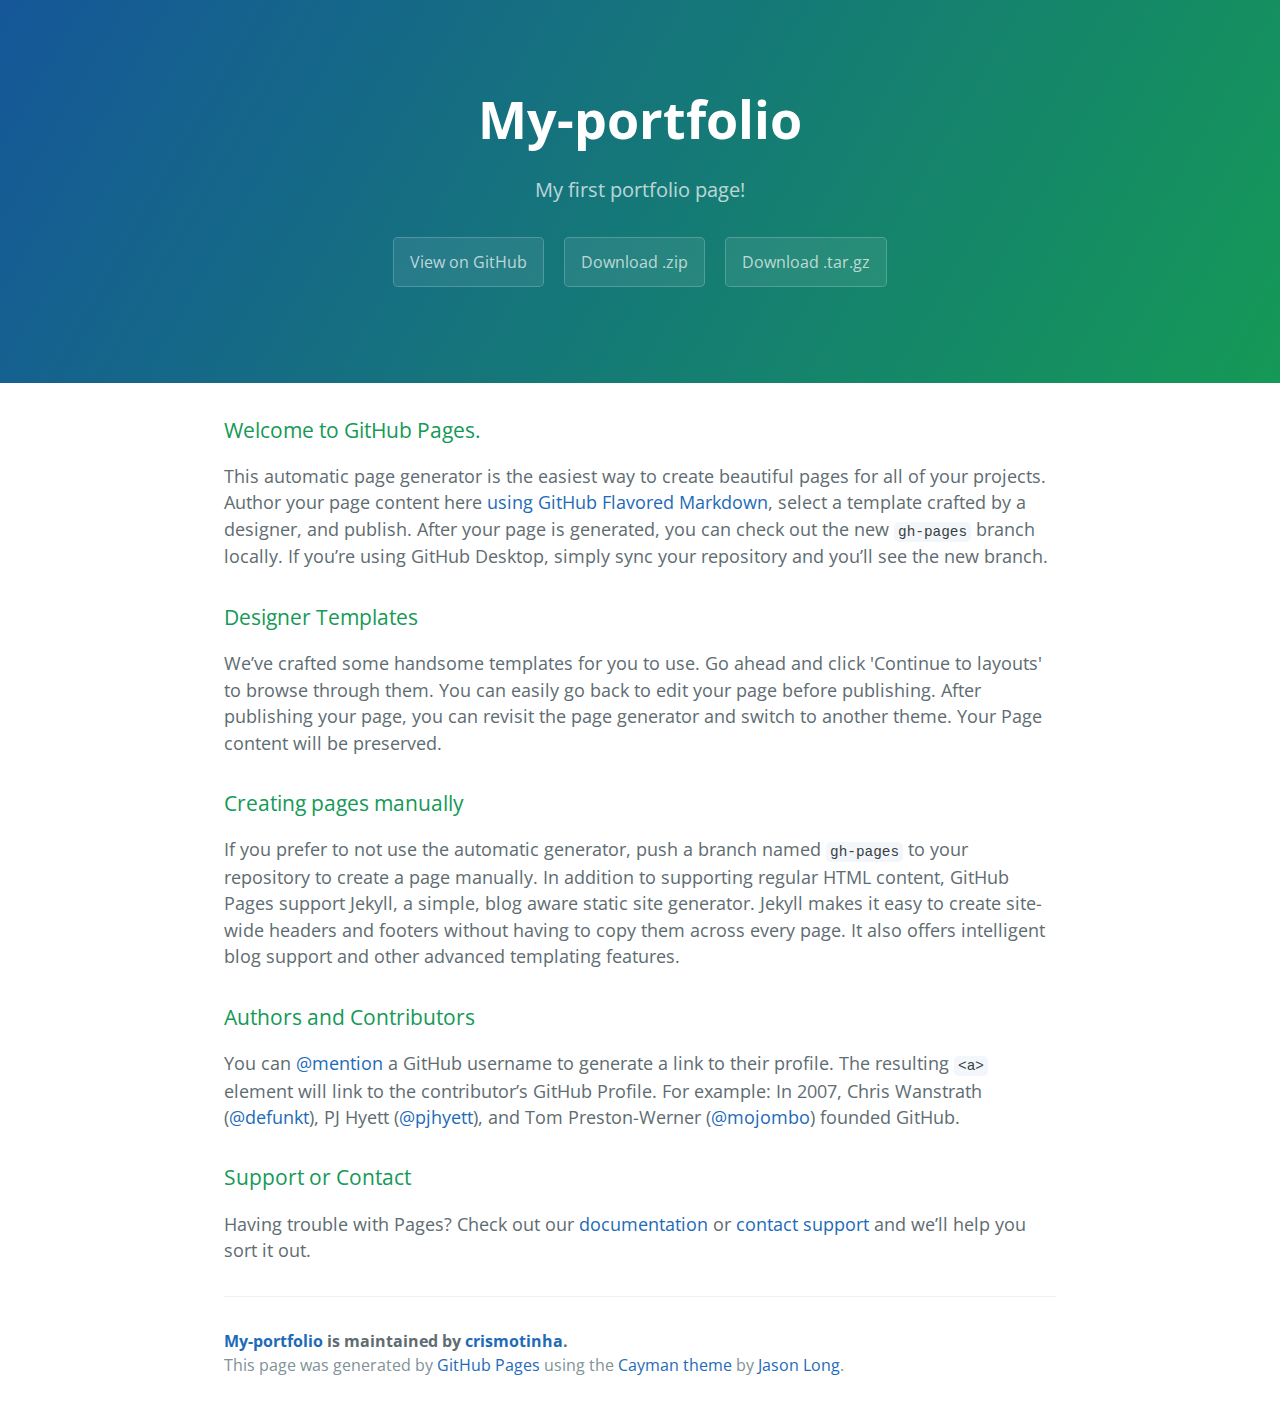
==== index.html @ 75659010 "Create gh-pages branch via GitHub" ====
<!DOCTYPE html>
<html lang="en-us">
  <head>
    <meta charset="UTF-8">
    <title>My-portfolio by crismotinha</title>
    <meta name="viewport" content="width=device-width, initial-scale=1">
    <link rel="stylesheet" type="text/css" href="stylesheets/normalize.css" media="screen">
    <link href='https://fonts.googleapis.com/css?family=Open+Sans:400,700' rel='stylesheet' type='text/css'>
    <link rel="stylesheet" type="text/css" href="stylesheets/stylesheet.css" media="screen">
    <link rel="stylesheet" type="text/css" href="stylesheets/github-light.css" media="screen">
  </head>
  <body>
    <section class="page-header">
      <h1 class="project-name">My-portfolio</h1>
      <h2 class="project-tagline">My first portfolio page!</h2>
      <a href="https://github.com/crismotinha/my-portfolio" class="btn">View on GitHub</a>
      <a href="https://github.com/crismotinha/my-portfolio/zipball/master" class="btn">Download .zip</a>
      <a href="https://github.com/crismotinha/my-portfolio/tarball/master" class="btn">Download .tar.gz</a>
    </section>

    <section class="main-content">
      <h3>
<a id="welcome-to-github-pages" class="anchor" href="#welcome-to-github-pages" aria-hidden="true"><span aria-hidden="true" class="octicon octicon-link"></span></a>Welcome to GitHub Pages.</h3>

<p>This automatic page generator is the easiest way to create beautiful pages for all of your projects. Author your page content here <a href="https://guides.github.com/features/mastering-markdown/">using GitHub Flavored Markdown</a>, select a template crafted by a designer, and publish. After your page is generated, you can check out the new <code>gh-pages</code> branch locally. If you’re using GitHub Desktop, simply sync your repository and you’ll see the new branch.</p>

<h3>
<a id="designer-templates" class="anchor" href="#designer-templates" aria-hidden="true"><span aria-hidden="true" class="octicon octicon-link"></span></a>Designer Templates</h3>

<p>We’ve crafted some handsome templates for you to use. Go ahead and click 'Continue to layouts' to browse through them. You can easily go back to edit your page before publishing. After publishing your page, you can revisit the page generator and switch to another theme. Your Page content will be preserved.</p>

<h3>
<a id="creating-pages-manually" class="anchor" href="#creating-pages-manually" aria-hidden="true"><span aria-hidden="true" class="octicon octicon-link"></span></a>Creating pages manually</h3>

<p>If you prefer to not use the automatic generator, push a branch named <code>gh-pages</code> to your repository to create a page manually. In addition to supporting regular HTML content, GitHub Pages support Jekyll, a simple, blog aware static site generator. Jekyll makes it easy to create site-wide headers and footers without having to copy them across every page. It also offers intelligent blog support and other advanced templating features.</p>

<h3>
<a id="authors-and-contributors" class="anchor" href="#authors-and-contributors" aria-hidden="true"><span aria-hidden="true" class="octicon octicon-link"></span></a>Authors and Contributors</h3>

<p>You can <a href="https://help.github.com/articles/basic-writing-and-formatting-syntax/#mentioning-users-and-teams" class="user-mention">@mention</a> a GitHub username to generate a link to their profile. The resulting <code>&lt;a&gt;</code> element will link to the contributor’s GitHub Profile. For example: In 2007, Chris Wanstrath (<a href="https://github.com/defunkt" class="user-mention">@defunkt</a>), PJ Hyett (<a href="https://github.com/pjhyett" class="user-mention">@pjhyett</a>), and Tom Preston-Werner (<a href="https://github.com/mojombo" class="user-mention">@mojombo</a>) founded GitHub.</p>

<h3>
<a id="support-or-contact" class="anchor" href="#support-or-contact" aria-hidden="true"><span aria-hidden="true" class="octicon octicon-link"></span></a>Support or Contact</h3>

<p>Having trouble with Pages? Check out our <a href="https://help.github.com/pages">documentation</a> or <a href="https://github.com/contact">contact support</a> and we’ll help you sort it out.</p>

      <footer class="site-footer">
        <span class="site-footer-owner"><a href="https://github.com/crismotinha/my-portfolio">My-portfolio</a> is maintained by <a href="https://github.com/crismotinha">crismotinha</a>.</span>

        <span class="site-footer-credits">This page was generated by <a href="https://pages.github.com">GitHub Pages</a> using the <a href="https://github.com/jasonlong/cayman-theme">Cayman theme</a> by <a href="https://twitter.com/jasonlong">Jason Long</a>.</span>
      </footer>

    </section>

  
  </body>
</html>
---- stylesheets/stylesheet.css ----
* {
  box-sizing: border-box; }

body {
  padding: 0;
  margin: 0;
  font-family: "Open Sans", "Helvetica Neue", Helvetica, Arial, sans-serif;
  font-size: 16px;
  line-height: 1.5;
  color: #606c71; }

a {
  color: #1e6bb8;
  text-decoration: none; }
  a:hover {
    text-decoration: underline; }

.btn {
  display: inline-block;
  margin-bottom: 1rem;
  color: rgba(255, 255, 255, 0.7);
  background-color: rgba(255, 255, 255, 0.08);
  border-color: rgba(255, 255, 255, 0.2);
  border-style: solid;
  border-width: 1px;
  border-radius: 0.3rem;
  transition: color 0.2s, background-color 0.2s, border-color 0.2s; }
  .btn + .btn {
    margin-left: 1rem; }

.btn:hover {
  color: rgba(255, 255, 255, 0.8);
  text-decoration: none;
  background-color: rgba(255, 255, 255, 0.2);
  border-color: rgba(255, 255, 255, 0.3); }

@media screen and (min-width: 64em) {
  .btn {
    padding: 0.75rem 1rem; } }

@media screen and (min-width: 42em) and (max-width: 64em) {
  .btn {
    padding: 0.6rem 0.9rem;
    font-size: 0.9rem; } }

@media screen and (max-width: 42em) {
  .btn {
    display: block;
    width: 100%;
    padding: 0.75rem;
    font-size: 0.9rem; }
    .btn + .btn {
      margin-top: 1rem;
      margin-left: 0; } }

.page-header {
  color: #fff;
  text-align: center;
  background-color: #159957;
  background-image: linear-gradient(120deg, #155799, #159957); }

@media screen and (min-width: 64em) {
  .page-header {
    padding: 5rem 6rem; } }

@media screen and (min-width: 42em) and (max-width: 64em) {
  .page-header {
    padding: 3rem 4rem; } }

@media screen and (max-width: 42em) {
  .page-header {
    padding: 2rem 1rem; } }

.project-name {
  margin-top: 0;
  margin-bottom: 0.1rem; }

@media screen and (min-width: 64em) {
  .project-name {
    font-size: 3.25rem; } }

@media screen and (min-width: 42em) and (max-width: 64em) {
  .project-name {
    font-size: 2.25rem; } }

@media screen and (max-width: 42em) {
  .project-name {
    font-size: 1.75rem; } }

.project-tagline {
  margin-bottom: 2rem;
  font-weight: normal;
  opacity: 0.7; }

@media screen and (min-width: 64em) {
  .project-tagline {
    font-size: 1.25rem; } }

@media screen and (min-width: 42em) and (max-width: 64em) {
  .project-tagline {
    font-size: 1.15rem; } }

@media screen and (max-width: 42em) {
  .project-tagline {
    font-size: 1rem; } }

.main-content :first-child {
  margin-top: 0; }
.main-content img {
  max-width: 100%; }
.main-content h1, .main-content h2, .main-content h3, .main-content h4, .main-content h5, .main-content h6 {
  margin-top: 2rem;
  margin-bottom: 1rem;
  font-weight: normal;
  color: #159957; }
.main-content p {
  margin-bottom: 1em; }
.main-content code {
  padding: 2px 4px;
  font-family: Consolas, "Liberation Mono", Menlo, Courier, monospace;
  font-size: 0.9rem;
  color: #383e41;
  background-color: #f3f6fa;
  border-radius: 0.3rem; }
.main-content pre {
  padding: 0.8rem;
  margin-top: 0;
  margin-bottom: 1rem;
  font: 1rem Consolas, "Liberation Mono", Menlo, Courier, monospace;
  color: #567482;
  word-wrap: normal;
  background-color: #f3f6fa;
  border: solid 1px #dce6f0;
  border-radius: 0.3rem; }
  .main-content pre > code {
    padding: 0;
    margin: 0;
    font-size: 0.9rem;
    color: #567482;
    word-break: normal;
    white-space: pre;
    background: transparent;
    border: 0; }
.main-content .highlight {
  margin-bottom: 1rem; }
  .main-content .highlight pre {
    margin-bottom: 0;
    word-break: normal; }
.main-content .highlight pre, .main-content pre {
  padding: 0.8rem;
  overflow: auto;
  font-size: 0.9rem;
  line-height: 1.45;
  border-radius: 0.3rem; }
.main-content pre code, .main-content pre tt {
  display: inline;
  max-width: initial;
  padding: 0;
  margin: 0;
  overflow: initial;
  line-height: inherit;
  word-wrap: normal;
  background-color: transparent;
  border: 0; }
  .main-content pre code:before, .main-content pre code:after, .main-content pre tt:before, .main-content pre tt:after {
    content: normal; }
.main-content ul, .main-content ol {
  margin-top: 0; }
.main-content blockquote {
  padding: 0 1rem;
  margin-left: 0;
  color: #819198;
  border-left: 0.3rem solid #dce6f0; }
  .main-content blockquote > :first-child {
    margin-top: 0; }
  .main-content blockquote > :last-child {
    margin-bottom: 0; }
.main-content table {
  display: block;
  width: 100%;
  overflow: auto;
  word-break: normal;
  word-break: keep-all; }
  .main-content table th {
    font-weight: bold; }
  .main-content table th, .main-content table td {
    padding: 0.5rem 1rem;
    border: 1px solid #e9ebec; }
.main-content dl {
  padding: 0; }
  .main-content dl dt {
    padding: 0;
    margin-top: 1rem;
    font-size: 1rem;
    font-weight: bold; }
  .main-content dl dd {
    padding: 0;
    margin-bottom: 1rem; }
.main-content hr {
  height: 2px;
  padding: 0;
  margin: 1rem 0;
  background-color: #eff0f1;
  border: 0; }

@media screen and (min-width: 64em) {
  .main-content {
    max-width: 64rem;
    padding: 2rem 6rem;
    margin: 0 auto;
    font-size: 1.1rem; } }

@media screen and (min-width: 42em) and (max-width: 64em) {
  .main-content {
    padding: 2rem 4rem;
    font-size: 1.1rem; } }

@media screen and (max-width: 42em) {
  .main-content {
    padding: 2rem 1rem;
    font-size: 1rem; } }

.site-footer {
  padding-top: 2rem;
  margin-top: 2rem;
  border-top: solid 1px #eff0f1; }

.site-footer-owner {
  display: block;
  font-weight: bold; }

.site-footer-credits {
  color: #819198; }

@media screen and (min-width: 64em) {
  .site-footer {
    font-size: 1rem; } }

@media screen and (min-width: 42em) and (max-width: 64em) {
  .site-footer {
    font-size: 1rem; } }

@media screen and (max-width: 42em) {
  .site-footer {
    font-size: 0.9rem; } }
---- stylesheets/github-light.css ----
/*
The MIT License (MIT)

Copyright (c) 2015 GitHub, Inc.

Permission is hereby granted, free of charge, to any person obtaining a copy
of this software and associated documentation files (the "Software"), to deal
in the Software without restriction, including without limitation the rights
to use, copy, modify, merge, publish, distribute, sublicense, and/or sell
copies of the Software, and to permit persons to whom the Software is
furnished to do so, subject to the following conditions:

The above copyright notice and this permission notice shall be included in all
copies or substantial portions of the Software.

THE SOFTWARE IS PROVIDED "AS IS", WITHOUT WARRANTY OF ANY KIND, EXPRESS OR
IMPLIED, INCLUDING BUT NOT LIMITED TO THE WARRANTIES OF MERCHANTABILITY,
FITNESS FOR A PARTICULAR PURPOSE AND NONINFRINGEMENT. IN NO EVENT SHALL THE
AUTHORS OR COPYRIGHT HOLDERS BE LIABLE FOR ANY CLAIM, DAMAGES OR OTHER
LIABILITY, WHETHER IN AN ACTION OF CONTRACT, TORT OR OTHERWISE, ARISING FROM,
OUT OF OR IN CONNECTION WITH THE SOFTWARE OR THE USE OR OTHER DEALINGS IN THE
SOFTWARE.

*/

.pl-c /* comment */ {
  color: #969896;
}

.pl-c1      /* constant, markup.raw, meta.diff.header, meta.module-reference, meta.property-name, support, support.constant, support.variable, variable.other.constant */,
.pl-s .pl-v /* string variable */ {
  color: #0086b3;
}

.pl-e  /* entity */,
.pl-en /* entity.name */ {
  color: #795da3;
}

.pl-s .pl-s1 /* string source */,
.pl-smi      /* storage.modifier.import, storage.modifier.package, storage.type.java, variable.other, variable.parameter.function */ {
  color: #333;
}

.pl-ent /* entity.name.tag */ {
  color: #63a35c;
}

.pl-k /* keyword, storage, storage.type */ {
  color: #a71d5d;
}

.pl-pds              /* punctuation.definition.string, string.regexp.character-class */,
.pl-s                /* string */,
.pl-s .pl-pse .pl-s1 /* string punctuation.section.embedded source */,
.pl-sr               /* string.regexp */,
.pl-sr .pl-cce       /* string.regexp constant.character.escape */,
.pl-sr .pl-sra       /* string.regexp string.regexp.arbitrary-repitition */,
.pl-sr .pl-sre       /* string.regexp source.ruby.embedded */ {
  color: #183691;
}

.pl-v /* variable */ {
  color: #ed6a43;
}

.pl-id /* invalid.deprecated */ {
  color: #b52a1d;
}

.pl-ii /* invalid.illegal */ {
  background-color: #b52a1d;
  color: #f8f8f8;
}

.pl-sr .pl-cce /* string.regexp constant.character.escape */ {
  color: #63a35c;
  font-weight: bold;
}

.pl-ml /* markup.list */ {
  color: #693a17;
}

.pl-mh        /* markup.heading */,
.pl-mh .pl-en /* markup.heading entity.name */,
.pl-ms        /* meta.separator */ {
  color: #1d3e81;
  font-weight: bold;
}

.pl-mq /* markup.quote */ {
  color: #008080;
}

.pl-mi /* markup.italic */ {
  color: #333;
  font-style: italic;
}

.pl-mb /* markup.bold */ {
  color: #333;
  font-weight: bold;
}

.pl-md /* markup.deleted, meta.diff.header.from-file */ {
  background-color: #ffecec;
  color: #bd2c00;
}

.pl-mi1 /* markup.inserted, meta.diff.header.to-file */ {
  background-color: #eaffea;
  color: #55a532;
}

.pl-mdr /* meta.diff.range */ {
  color: #795da3;
  font-weight: bold;
}

.pl-mo /* meta.output */ {
  color: #1d3e81;
}
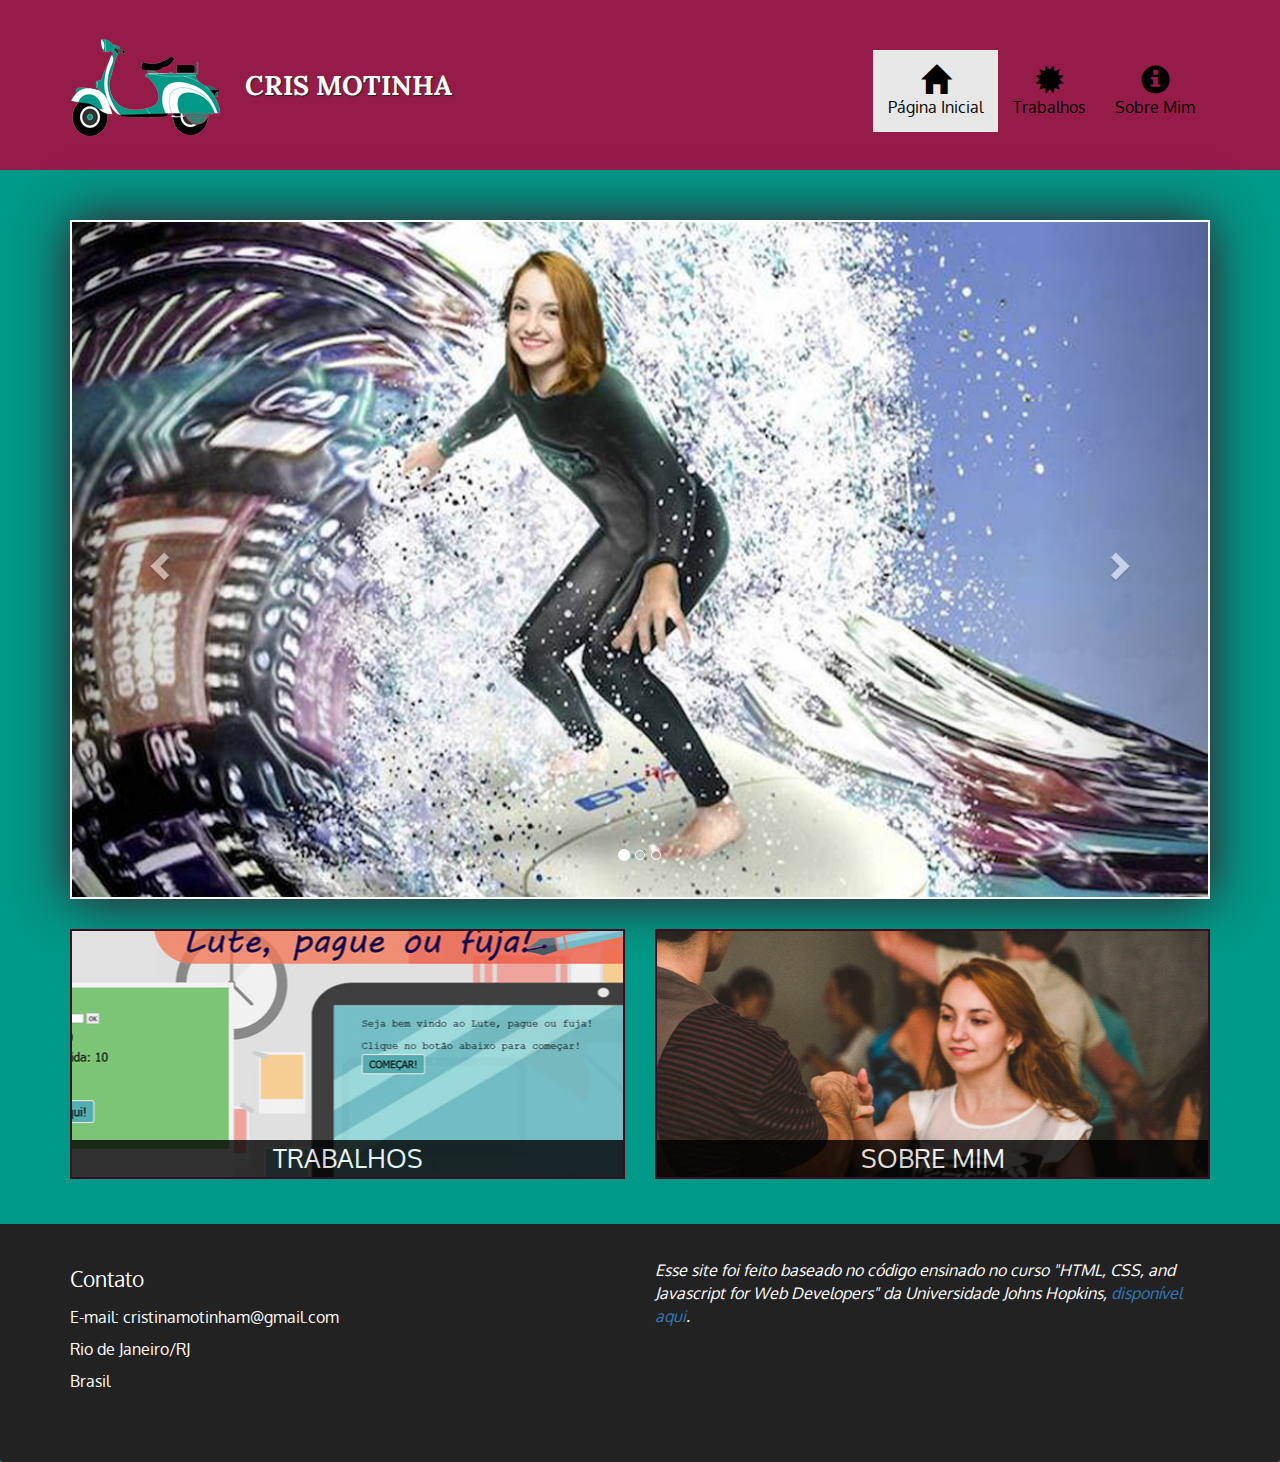
==== commit f40e3db5: "Add website files" ====
--- a/index.html
+++ b/index.html
@@ -1,57 +1,124 @@
-<!DOCTYPE html>
-<html lang="en-us">
+<!doctype html>
+<html lang="en">
   <head>
-    <meta charset="UTF-8">
-    <title>My-portfolio by crismotinha</title>
+    <meta charset="utf-8">
+    <meta http-equiv="X-UA-Compatible" content="IE=edge">
     <meta name="viewport" content="width=device-width, initial-scale=1">
-    <link rel="stylesheet" type="text/css" href="stylesheets/normalize.css" media="screen">
-    <link href='https://fonts.googleapis.com/css?family=Open+Sans:400,700' rel='stylesheet' type='text/css'>
-    <link rel="stylesheet" type="text/css" href="stylesheets/stylesheet.css" media="screen">
-    <link rel="stylesheet" type="text/css" href="stylesheets/github-light.css" media="screen">
+    <title>Cris Motinha</title>
+    <link rel="stylesheet" href="css/bootstrap.min.css">
+    <link rel="stylesheet" href="css/styles.css">
+    <link href='https://fonts.googleapis.com/css?family=Oxygen:400,300,700' rel='stylesheet' type='text/css'>
+    <link href='https://fonts.googleapis.com/css?family=Lora' rel='stylesheet' type='text/css'>
   </head>
-  <body>
-    <section class="page-header">
-      <h1 class="project-name">My-portfolio</h1>
-      <h2 class="project-tagline">My first portfolio page!</h2>
-      <a href="https://github.com/crismotinha/my-portfolio" class="btn">View on GitHub</a>
-      <a href="https://github.com/crismotinha/my-portfolio/zipball/master" class="btn">Download .zip</a>
-      <a href="https://github.com/crismotinha/my-portfolio/tarball/master" class="btn">Download .tar.gz</a>
-    </section>
+  <!--<a href='http://www.freepik.com/free-vector/vintage-motorcycle_713024.htm'>Designed by Freepik</a>-->
+<body>
+  <header>
+    <nav id="header-nav" class="navbar navbar-default">
+      <div class="container">
+        <div class="navbar-header">
+          <a href="index.html" class="pull-left visible-md visible-lg">
+            <div id="logo-img" alt="Logo image">
+            </div>
+          </a>
 
-    <section class="main-content">
-      <h3>
-<a id="welcome-to-github-pages" class="anchor" href="#welcome-to-github-pages" aria-hidden="true"><span aria-hidden="true" class="octicon octicon-link"></span></a>Welcome to GitHub Pages.</h3>
+          <div class="navbar-brand">
+            <a href="index.html"><h1>Cris Motinha</h1></a>
+          </div>
 
-<p>This automatic page generator is the easiest way to create beautiful pages for all of your projects. Author your page content here <a href="https://guides.github.com/features/mastering-markdown/">using GitHub Flavored Markdown</a>, select a template crafted by a designer, and publish. After your page is generated, you can check out the new <code>gh-pages</code> branch locally. If you’re using GitHub Desktop, simply sync your repository and you’ll see the new branch.</p>
+          <button type="button" class="navbar-toggle collapsed" data-toggle="collapse" data-target="#collapsable-nav" aria-expanded="false">
+            <span class="sr-only">Toggle navigation</span>
+            <span class="icon-bar"></span>
+            <span class="icon-bar"></span>
+            <span class="icon-bar"></span>
+          </button>
+        </div>
+        
+        <div id="collapsable-nav" class="collapse navbar-collapse">
+           <ul id="nav-list" class="nav navbar-nav navbar-right">
+            <li class="active">
+              <a href="index.html">
+                <span class="glyphicon glyphicon-home"></span><br class="hidden-xs">Página Inicial</a>
+            </li>
+            <li>
+              <a href="trabalhos.html">
+                <span class="glyphicon glyphicon-certificate"></span><br class="hidden-xs"> Trabalhos</a>
+            </li>
+            <li>
+              <a href="about-me.html">
+                <span class="glyphicon glyphicon-info-sign"></span><br class="hidden-xs"> Sobre Mim</a>
+            </li>
+            
+          </ul><!-- #nav-list -->
+        </div><!-- .collapse .navbar-collapse -->
+      </div><!-- .container -->
+    </nav><!-- #header-nav -->
+  </header>
 
-<h3>
-<a id="designer-templates" class="anchor" href="#designer-templates" aria-hidden="true"><span aria-hidden="true" class="octicon octicon-link"></span></a>Designer Templates</h3>
+  <div id="main-content" class="container">
+    
+      <div id="carousel-example-generic" class="carousel slide" data-ride="carousel">
+        <!-- Indicators -->
+        <ol class="carousel-indicators">
+          <li data-target="#carousel-example-generic" data-slide-to="0" class="active"></li>
+          <li data-target="#carousel-example-generic" data-slide-to="1"></li>
+          <li data-target="#carousel-example-generic" data-slide-to="2"></li>
+        </ol>
 
-<p>We’ve crafted some handsome templates for you to use. Go ahead and click 'Continue to layouts' to browse through them. You can easily go back to edit your page before publishing. After publishing your page, you can revisit the page generator and switch to another theme. Your Page content will be preserved.</p>
+        <!-- Wrapper for slides -->
+        <div class="carousel-inner" role="listbox">
+          <div class="item active">
+            <img src="images/jumbotron_large.jpg" alt="First Pic" class="img-responsive">            
+          </div>
+          <div class="item">
+            <img src="images/jumbotron2_large.jpg" alt="Second Pic" class="img-responsive">
+          </div>
+          <div class="item">
+            <img src="images/jumbotron3_large.jpg" alt="Third Pic" class="img-responsive">
+          </div>
+        </div>
 
-<h3>
-<a id="creating-pages-manually" class="anchor" href="#creating-pages-manually" aria-hidden="true"><span aria-hidden="true" class="octicon octicon-link"></span></a>Creating pages manually</h3>
+        <!-- Controls -->
+        <a class="left carousel-control" href="#carousel-example-generic" role="button" data-slide="prev">
+          <span class="glyphicon glyphicon-chevron-left" aria-hidden="true"></span>
+          <span class="sr-only">Previous</span>
+        </a>
+        <a class="right carousel-control" href="#carousel-example-generic" role="button" data-slide="next">
+          <span class="glyphicon glyphicon-chevron-right" aria-hidden="true"></span>
+          <span class="sr-only">Next</span>
+        </a>
+      </div>
+    
 
-<p>If you prefer to not use the automatic generator, push a branch named <code>gh-pages</code> to your repository to create a page manually. In addition to supporting regular HTML content, GitHub Pages support Jekyll, a simple, blog aware static site generator. Jekyll makes it easy to create site-wide headers and footers without having to copy them across every page. It also offers intelligent blog support and other advanced templating features.</p>
+    <div id="home-tiles" class="row">
+      <div class="col-sm-6 col-xs-12">
+        <a href="trabalhos.html"><div id="trabalhos-tile"><span>trabalhos</span></div></a>
+      </div>
+      <div class="col-sm-6 col-xs-12">
+        <a href="about-me.html"><div id="about-me-tile"><span>Sobre Mim</span></div></a>
+      </div>      
+    </div><!-- End of #home-tiles -->
+  </div><!-- End of #main-content -->
 
-<h3>
-<a id="authors-and-contributors" class="anchor" href="#authors-and-contributors" aria-hidden="true"><span aria-hidden="true" class="octicon octicon-link"></span></a>Authors and Contributors</h3>
+  <footer class="panel-footer">
+    <div class="container">
+      <div class="row">
+        <section id="hours" class="col-sm-6">
+          <span>Contato</span><br>
+          E-mail: cristinamotinham@gmail.com<br>
+          Rio de Janeiro/RJ<br>
+          Brasil
+          <hr class="visible-xs">
+        </section>        
+        <section id="about-site" class="col-sm-6">
+          <p>Esse site foi feito baseado no código ensinado no curso "HTML, CSS, and Javascript for Web Developers" da Universidade Johns Hopkins,<a href="https://www.coursera.org/learn/html-css-javascript-for-web-developers"> disponível aqui</a>.</p>          
+        </section>
+      </div>      
+    </div>
+  </footer>
 
-<p>You can <a href="https://help.github.com/articles/basic-writing-and-formatting-syntax/#mentioning-users-and-teams" class="user-mention">@mention</a> a GitHub username to generate a link to their profile. The resulting <code>&lt;a&gt;</code> element will link to the contributor’s GitHub Profile. For example: In 2007, Chris Wanstrath (<a href="https://github.com/defunkt" class="user-mention">@defunkt</a>), PJ Hyett (<a href="https://github.com/pjhyett" class="user-mention">@pjhyett</a>), and Tom Preston-Werner (<a href="https://github.com/mojombo" class="user-mention">@mojombo</a>) founded GitHub.</p>
-
-<h3>
-<a id="support-or-contact" class="anchor" href="#support-or-contact" aria-hidden="true"><span aria-hidden="true" class="octicon octicon-link"></span></a>Support or Contact</h3>
-
-<p>Having trouble with Pages? Check out our <a href="https://help.github.com/pages">documentation</a> or <a href="https://github.com/contact">contact support</a> and we’ll help you sort it out.</p>
-
-      <footer class="site-footer">
-        <span class="site-footer-owner"><a href="https://github.com/crismotinha/my-portfolio">My-portfolio</a> is maintained by <a href="https://github.com/crismotinha">crismotinha</a>.</span>
-
-        <span class="site-footer-credits">This page was generated by <a href="https://pages.github.com">GitHub Pages</a> using the <a href="https://github.com/jasonlong/cayman-theme">Cayman theme</a> by <a href="https://twitter.com/jasonlong">Jason Long</a>.</span>
-      </footer>
-
-    </section>
-
-  
-  </body>
+  <!-- jQuery (Bootstrap JS plugins depend on it) -->
+ <script src="js/jquery-1.11.3.min.js"></script>
+  <script src="js/bootstrap.min.js"></script>
+  <script src="js/script.js"></script>
+</body>
 </html>
--- a/css/styles.css
+++ b/css/styles.css
@@ -0,0 +1,372 @@
+body {
+  font-size: 16px;
+  color: #fff;
+  background-color: #009987;
+  font-family: 'Oxygen', sans-serif;
+}
+
+/** HEADER **/
+#header-nav {
+  background-color: #951C49;
+  border-radius: 0;
+  border: 0;
+}
+
+#logo-img {
+  background: url('../images/logo-moto-large.png') no-repeat;
+  width: 150px;
+  height: 150px;
+  margin: 10px 15px 10px 0;
+}
+
+.navbar-brand {
+  padding-top: 25px;
+}
+.navbar-brand h1 { 
+  font-family: 'Lora', serif;
+  color: #ffffff;
+  font-size: 1.5em;
+  text-transform: uppercase;
+  font-weight: bold;
+  text-shadow: 1px 1px 1px #222;
+  margin-bottom: 0;
+  margin-left: 10px;
+  line-height: .75;
+}
+.navbar-brand a:hover, .navbar-brand a:focus {
+  text-decoration: none;
+}
+#nav-list {
+  margin-top: 50px;
+}
+#nav-list a {
+  color: #000000;
+  text-align: center;
+}
+#nav-list a:hover {
+  background: #E7E7E7;
+}
+#nav-list a span {
+  font-size: 1.8em;
+}
+.navbar-header button.navbar-toggle, .navbar-header .icon-bar {
+  border: 1px solid #61122f;
+}
+.navbar-header button.navbar-toggle {
+  clear: both;
+  margin-top: -30px;
+}
+#nav-list.dropdown-menu.visible-xs {
+  width: 100% ;
+  text-align: center;
+  box-shadow: none;
+  background-color: #00b0b6;
+  }
+/* END HEADER */
+
+/* FOOTER */
+.panel-footer {
+  margin-top: 30px;
+  padding-top: 35px;
+  padding-bottom: 30px;
+  background-color: #222;
+  border-top: 0;
+}
+.panel-footer div.row {
+  margin-bottom: 35px;
+}
+#hours, #address {
+  line-height: 2;
+}
+#hours > span, #address > span {
+  font-size: 1.3em;
+}
+#address p {
+  color: #557c3e;
+  font-size: .8em;
+  line-height: 1.8;
+}
+#about-site {
+  font-style: italic;
+}
+/* END FOOTER */
+
+/* HOME PAGE */
+.container .carousel {
+  box-shadow: 0 0 50px #3F0C1F;
+  border: 2px solid #ffffff;
+  margin: 30px 0 30px 0;
+}
+#trabalhos-tile, #about-me-tile, #map-tile {
+  height: 250px;
+  width: 100%;
+  margin-bottom: 15px;
+  position: relative;
+  border: 2px solid #3F0C1F;
+  overflow: hidden;
+}
+#trabalhos-tile:hover, #about-me-tile:hover, #map-tile:hover {
+  box-shadow: 0 1px 5px 1px #cccccc;
+}
+#trabalhos-tile {
+  background: url('../images/trabalhos-tile.jpg') no-repeat;
+  background-position: center;
+}
+#about-me-tile {
+  background: url('../images/about-me-tile.jpg') no-repeat;
+  background-position: center;
+}
+#trabalhos-tile span, #about-me-tile span, #map-tile span {
+  position: absolute;
+  bottom: 0;
+  right: 0;
+  width: 100%;
+  text-align: center;
+  font-size: 1.6em;
+  text-transform: uppercase;
+  background-color: #000;
+  color: #fff;
+  opacity: .8;
+}
+/* END HOME PAGE */
+
+/* TRABALHOS PAGE */
+.trabalhos-tile { 
+  position: relative;
+  border: 2px solid #3F0C1F;
+  overflow: hidden;
+  width: 200px;
+  height: 200px;
+  margin: 0 auto 15px;
+}
+.trabalhos-tile span {
+  position: absolute;
+  bottom: 0;
+  right: 0;
+  width: 100%;
+  text-align: center;
+  font-size: 1.2em;
+  text-transform: uppercase;
+  background-color: #000;
+  color: #fff;
+  opacity: .8;
+}
+.trabalhos-tile:hover {
+  box-shadow: 0 1px 5px 1px #cccccc;
+}
+
+#trabalhos-title + div {
+  margin-bottom: 50px;
+}
+/* END TRABALHOS PAGE */
+
+/* ABOUT ME PAGE */
+.trabalho-tile {
+  margin-bottom: 25px;
+}
+.trabalho-tile hr {
+  width: 80%;
+}
+.trabalho-tile .trabalho-date {
+  font-size: 1.1em;
+  text-align: right;
+  margin-top: -15px;
+  margin-right: -15px;
+}
+.trabalho-tile .trabalho-date span {
+  font-size: .6em;
+}
+.trabalho-photo {
+  position: relative;
+  border: 2px solid #3F0C1F; 
+  overflow: hidden;
+  padding: 0;
+  margin-right: -15px;
+  margin-left: auto;
+  margin-bottom: 20px;
+  max-width: 250px;
+}
+.trabalho-photo div {
+  position: absolute;
+  bottom: 0;
+  right: 0;
+  width: 80px;
+  background-color: #557c3e;
+  text-align: center;
+}
+.trabalho-description {
+  padding-right: 30px;
+}
+h3.trabalho-title {
+  margin: 0 0 10px;
+}
+.trabalho-details {
+  font-size: .9em;
+  font-style: italic;
+}
+.about-me-text {
+  text-indent: 35px;
+}
+.about-me-text > .about-me-text-heading {
+  text-indent: 0;
+}
+h4 {
+  color: #000000;
+}
+#carousel-example-generic {
+  background-color: #ffffff;
+}
+.carousel-inner > .item > img {
+  margin: 0 auto;    
+  height: 100%;
+}
+
+/* END ABOUT ME PAGE */
+
+
+/********** Large devices only **********/
+@media (min-width: 1200px) {
+  .carousel-inner > .item > img {
+    margin: 0 auto;
+    height: 675px;
+  }
+  .navbar-brand h1 {
+  margin-top: 50px;
+  }
+}
+
+/********** Medium devices only **********/
+@media (min-width: 992px) and (max-width: 1199px) {
+  /* Header */
+  #logo-img {
+    background: url('../images/logo-moto-medium.png') no-repeat;
+    width: 100px;
+    height: 100px;
+    margin: 5px 5px 5px 0;
+  }
+  .navbar-brand h1 {
+  margin-top: 25px;
+  }
+  #nav-list {
+  margin-top: 25px;
+}
+  /* End Header */
+
+  /* Home Page */
+  .carousel-inner > .item > img {
+    margin: 0 auto;
+    height: 558px;
+  }
+  /* End Home Page */
+}
+
+/********** Small devices only **********/
+@media (min-width: 768px) and (max-width: 991px) {
+  /* Home Page */
+  #nav-list {
+  margin-top: 10px;
+  }
+  .carousel-inner > .item > img {
+    margin: 0 auto;
+    height: 432px;
+  }
+  /* End Home Page */
+}
+
+/********** Extra small devices only **********/
+@media (max-width: 767px) {
+  /* Header */
+  .navbar-brand {
+    padding-top: 10px;
+    height: 80px;
+  }
+  .navbar-brand h1 {
+    padding-top: 10px;
+    font-size: 5vw; /* 1vw = 1% of viewport width */
+  }
+  .navbar-brand p {
+    font-size: .6em;
+    margin-top: 12px;
+  }
+  .navbar-brand p img {
+    height: 20px;
+  }
+
+  #collapsable-nav a { /* Collapsed nav menu text */
+    font-size: 1.2em;
+  }
+  #collapsable-nav a span { /* Collapsed nav menu glyph */
+    font-size: 1em;
+    margin-right: 5px;
+  }
+
+  /* End Header */
+
+  /* Footer */
+  .panel-footer section {
+    margin-bottom: 30px;
+    text-align: center;
+  }
+  .panel-footer section:nth-child(3) {
+    margin-bottom: 0; /* margin already exists on the whole row */
+  }
+  .panel-footer section hr {
+    width: 50%;
+  }
+  /* End Footer */
+
+  /* Home Page */
+  .container .carousel {
+    margin-top: 30px;
+    padding: 0;
+  }
+  #trabalhos-tile, #about-me-tile {
+    width: 360px;
+    margin: 0 auto 15px;
+  }
+
+  .trabalho-photo {
+    margin-right: auto;
+  }
+  .trabalho-tile .trabalho-date {
+    text-align: center;
+  }
+  .trabalho-description {
+    text-align: center;;
+  }
+  #nav-list {
+  margin-top: 10px;
+  }
+  .carousel-inner > .item > img {
+      margin: 0 auto;
+      height: 400px;
+  }
+}
+
+/********** Super extra small devices Only :-) (e.g., iPhone 4) **********/
+@media (max-width: 479px) {
+  /* Header */
+  .navbar-brand h1 {
+    padding-top: 5px;
+    font-size: 6vw;
+  }
+  /* End Header */
+  
+  /* Home page */
+  #trabalhos-tile, #about-me-tile {
+    width: 280px;
+    margin: 0 auto 15px;
+  }
+
+  .col-xxs-12 {
+    position: relative;
+    min-height: 1px;
+    padding-right: 15px;
+    padding-left: 15px;
+    float: left;
+    width: 100%;
+  }
+}
+
+
+
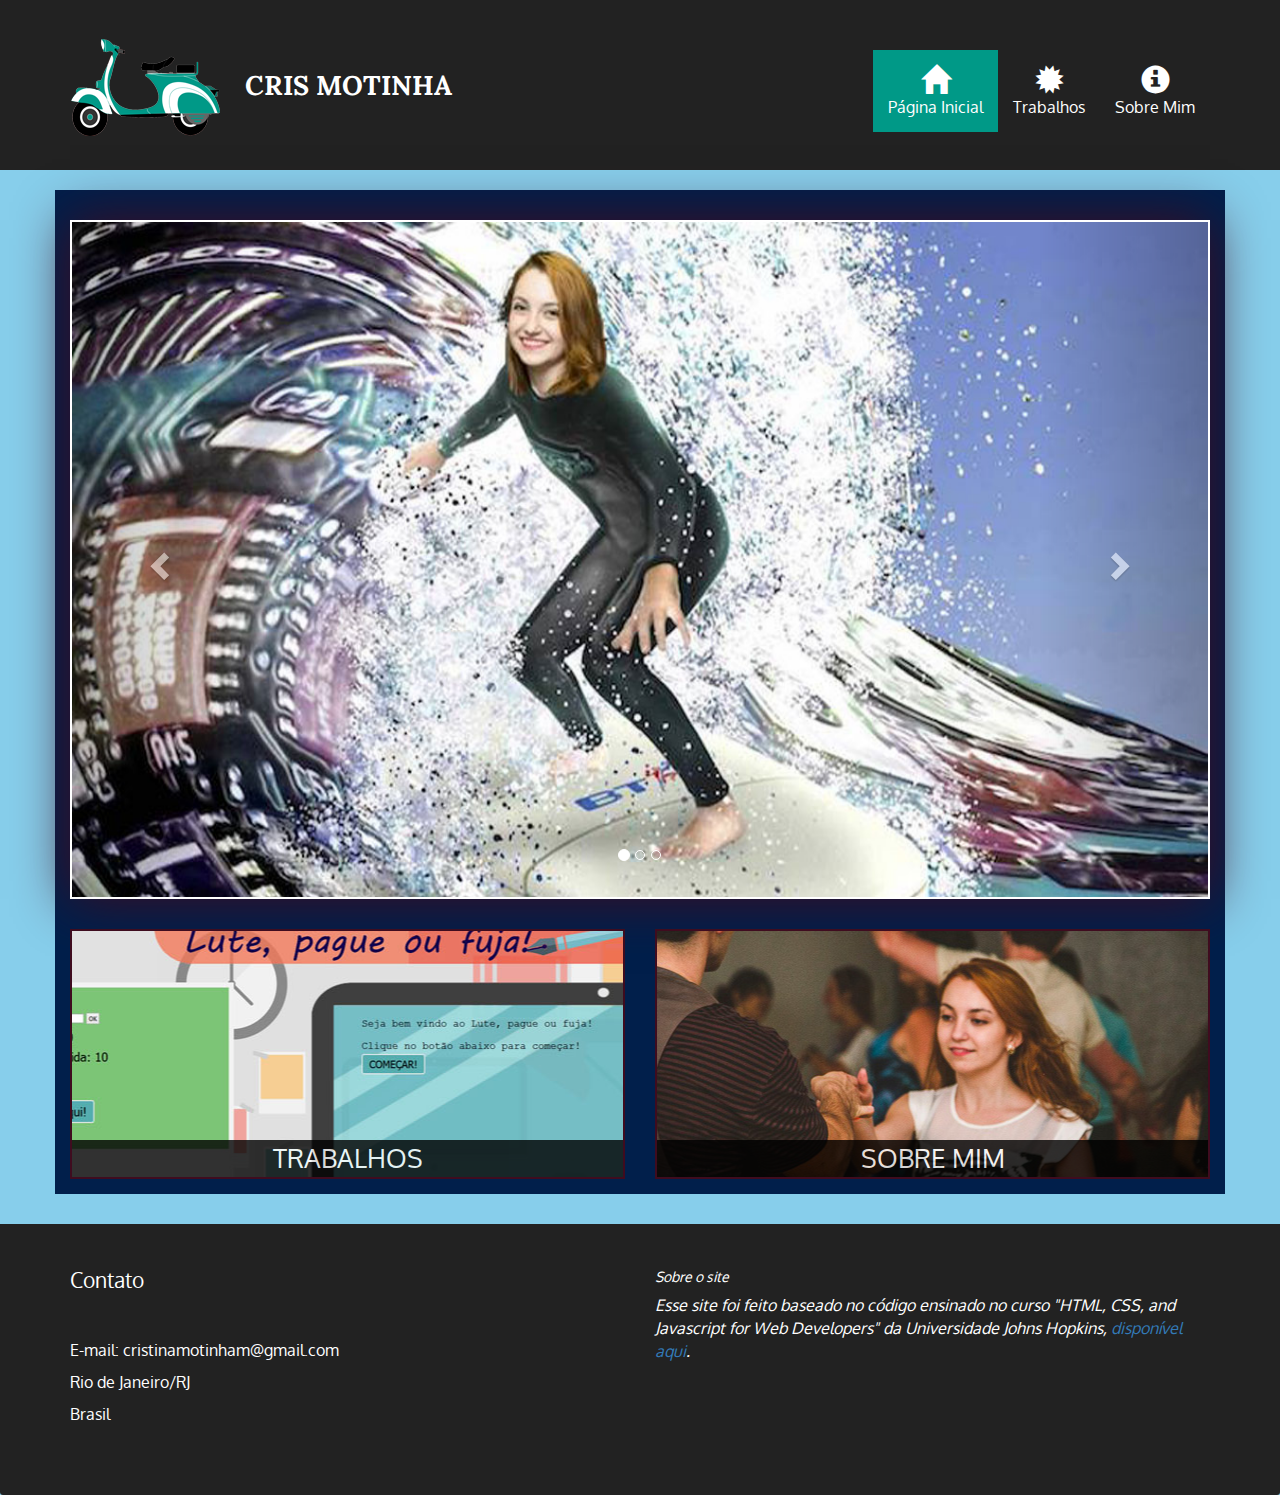
==== commit 060efca2: "Add modified files. Styles and text were changed." ====
--- a/index.html
+++ b/index.html
@@ -16,8 +16,8 @@
     <nav id="header-nav" class="navbar navbar-default">
       <div class="container">
         <div class="navbar-header">
-          <a href="index.html" class="pull-left visible-md visible-lg">
-            <div id="logo-img" alt="Logo image">
+          <a href="index.html" class="pull-left visible-sm visible-md visible-lg">
+            <div id="logo-img">
             </div>
           </a>
 
@@ -99,23 +99,23 @@
     </div><!-- End of #home-tiles -->
   </div><!-- End of #main-content -->
 
-  <footer class="panel-footer">
+    <footer class="panel-footer">
     <div class="container">
       <div class="row">
-        <section id="hours" class="col-sm-6">
-          <span>Contato</span><br>
+        <section id="contact" class="col-sm-6">
+          <h5>Contato</h5><br>
           E-mail: cristinamotinham@gmail.com<br>
           Rio de Janeiro/RJ<br>
           Brasil
           <hr class="visible-xs">
         </section>        
         <section id="about-site" class="col-sm-6">
+          <h5>Sobre o site</h5>
           <p>Esse site foi feito baseado no código ensinado no curso "HTML, CSS, and Javascript for Web Developers" da Universidade Johns Hopkins,<a href="https://www.coursera.org/learn/html-css-javascript-for-web-developers"> disponível aqui</a>.</p>          
         </section>
       </div>      
     </div>
   </footer>
-
   <!-- jQuery (Bootstrap JS plugins depend on it) -->
  <script src="js/jquery-1.11.3.min.js"></script>
   <script src="js/bootstrap.min.js"></script>
--- a/css/styles.css
+++ b/css/styles.css
@@ -1,13 +1,14 @@
+
 body {
   font-size: 16px;
   color: #fff;
-  background-color: #009987;
+  background-color: #87ceeb;
   font-family: 'Oxygen', sans-serif;
 }
 
 /** HEADER **/
 #header-nav {
-  background-color: #951C49;
+  background-color: #222;
   border-radius: 0;
   border: 0;
 }
@@ -22,7 +23,7 @@
 .navbar-brand {
   padding-top: 25px;
 }
-.navbar-brand h1 { 
+.navbar-brand h1 { /* Cris Motinha */
   font-family: 'Lora', serif;
   color: #ffffff;
   font-size: 1.5em;
@@ -40,28 +41,26 @@
   margin-top: 50px;
 }
 #nav-list a {
-  color: #000000;
+  color: #ffffff;
   text-align: center;
 }
 #nav-list a:hover {
-  background: #E7E7E7;
+  background: #009987;
 }
 #nav-list a span {
   font-size: 1.8em;
 }
+
 .navbar-header button.navbar-toggle, .navbar-header .icon-bar {
-  border: 1px solid #61122f;
+  background-color: #ffffff;
+  border: 1px solid #3b3561;
 }
 .navbar-header button.navbar-toggle {
   clear: both;
-  margin-top: -30px;
-}
-#nav-list.dropdown-menu.visible-xs {
-  width: 100% ;
-  text-align: center;
-  box-shadow: none;
-  background-color: #00b0b6;
-  }
+  margin-top: -35px;
+  margin-bottom: 30px;
+}
+
 /* END HEADER */
 
 /* FOOTER */
@@ -75,17 +74,13 @@
 .panel-footer div.row {
   margin-bottom: 35px;
 }
-#hours, #address {
+#contact {
   line-height: 2;
 }
-#hours > span, #address > span {
+#contact > h5 {
   font-size: 1.3em;
 }
-#address p {
-  color: #557c3e;
-  font-size: .8em;
-  line-height: 1.8;
-}
+
 #about-site {
   font-style: italic;
 }
@@ -128,9 +123,14 @@
   color: #fff;
   opacity: .8;
 }
+#main-content {
+  background-color: #011f4b;
+}
 /* END HOME PAGE */
 
 /* TRABALHOS PAGE */
+
+
 .trabalhos-tile { 
   position: relative;
   border: 2px solid #3F0C1F;
@@ -242,13 +242,14 @@
     background: url('../images/logo-moto-medium.png') no-repeat;
     width: 100px;
     height: 100px;
-    margin: 5px 5px 5px 0;
+    margin: 15px 5px 5px 0;
   }
   .navbar-brand h1 {
-  margin-top: 25px;
+  margin-top: 30px;
   }
   #nav-list {
   margin-top: 25px;
+  margin-bottom: 25px;
 }
   /* End Header */
 
@@ -262,9 +263,18 @@
 
 /********** Small devices only **********/
 @media (min-width: 768px) and (max-width: 991px) {
+  /* Header */
+  #logo-img {
+    background: url('../images/logo-moto-medium.png') no-repeat;
+    width: 100px;
+    height: 100px;
+    margin: 5px 5px 5px 0;
+  }
+  /* End Header */
+
   /* Home Page */
   #nav-list {
-  margin-top: 10px;
+    margin-top: 10px;
   }
   .carousel-inner > .item > img {
     margin: 0 auto;
@@ -281,17 +291,10 @@
     height: 80px;
   }
   .navbar-brand h1 {
-    padding-top: 10px;
+    padding-top: 20px;
     font-size: 5vw; /* 1vw = 1% of viewport width */
   }
-  .navbar-brand p {
-    font-size: .6em;
-    margin-top: 12px;
-  }
-  .navbar-brand p img {
-    height: 20px;
-  }
-
+  
   #collapsable-nav a { /* Collapsed nav menu text */
     font-size: 1.2em;
   }
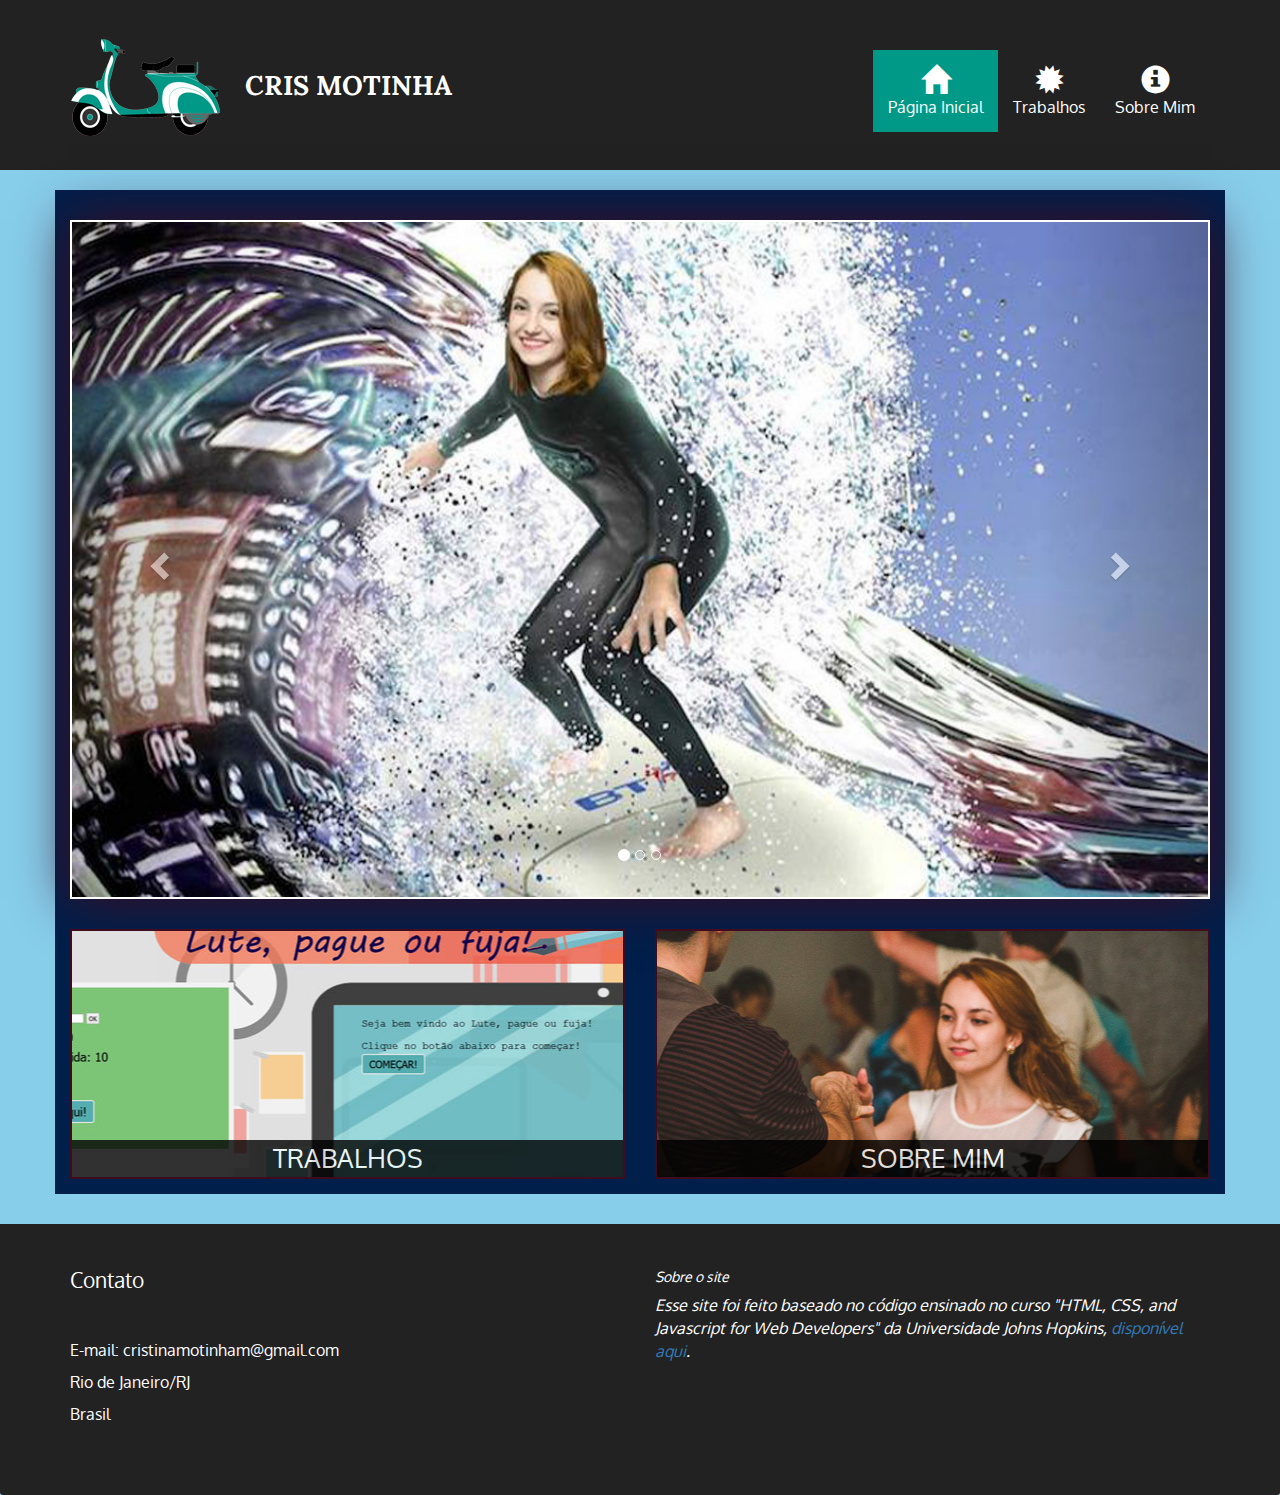
==== commit 54455595: "Add logo credits to README and delete unnecessary comment" ====
--- a/index.html
+++ b/index.html
@@ -10,7 +10,6 @@
     <link href='https://fonts.googleapis.com/css?family=Oxygen:400,300,700' rel='stylesheet' type='text/css'>
     <link href='https://fonts.googleapis.com/css?family=Lora' rel='stylesheet' type='text/css'>
   </head>
-  <!--<a href='http://www.freepik.com/free-vector/vintage-motorcycle_713024.htm'>Designed by Freepik</a>-->
 <body>
   <header>
     <nav id="header-nav" class="navbar navbar-default">
